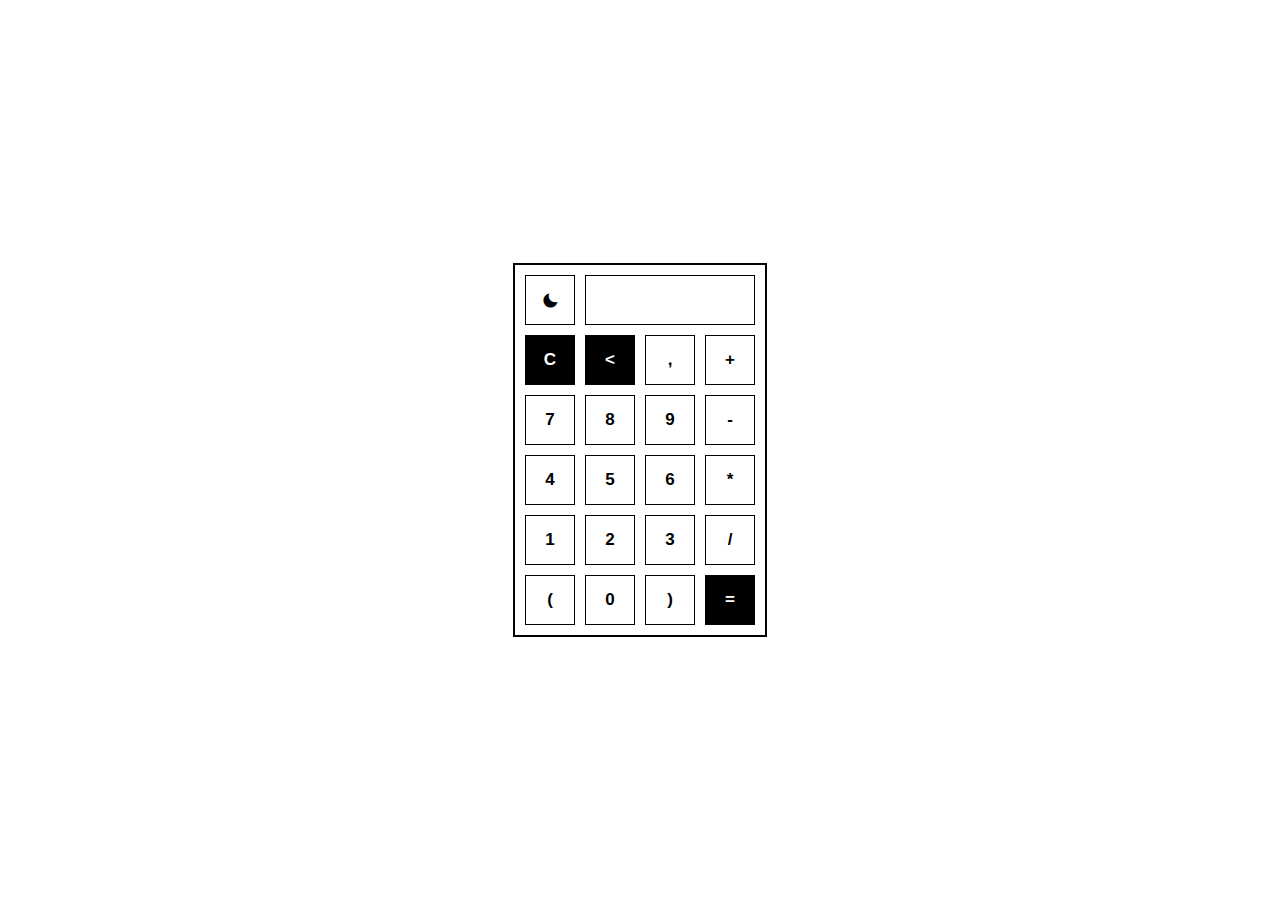
==== 2024/Index.html @ 70d5d8ad "Adicionando uma nova versão." ====
<!DOCTYPE html>
<html lang="en">

    <head>

        <meta charset="UTF-8">
        <meta name="viewport" content="width=device-width, initial-scale=1.0">

        <link rel="icon" type="image/x-icon" sizes="512x512" href="./Assets/Images/Favicon.png">

        <link rel="stylesheet" type="text/css" href="./Assets/CSS/Styles.css">

        <script defer type="text/javascript" src="./Assets/JS/Script.js">  </script>

        <title> Calculadora </title>

    </head>

    <body>

        <div id="container">

            <div id="calculator">

                <button id="light"> <i class="bx bxs-sun">  </i> </button>

                <button id="dark"> <i class="bx bxs-moon">  </i> </button>

                <p id="display">  </p>

                <button id="clear"> C </button>

                <button id="backspace"> < </button>

                <button> , </button>

                <button> + </button>

                <button> 7 </button>

                <button> 8 </button>

                <button> 9 </button>

                <button> - </button>

                <button> 4 </button>

                <button> 5 </button>

                <button> 6 </button>

                <button> * </button>

                <button> 1 </button>

                <button> 2 </button>

                <button> 3 </button>

                <button> / </button>

                <button> ( </button>

                <button> 0 </button>

                <button> ) </button>

                <button id="calculate"> = </button>

            </div>

        </div>
        
    </body>

</html>
---- 2024/Assets/CSS/Styles.css ----
/* Recursos: */

@import url("https://unpkg.com/boxicons@2.1.4/css/boxicons.min.css");

/* Constantes: */

html:root {

    --main-color: #000000;
    --neutral-color: #FFFFFF;

}

.dark_theme:root {

    --main-color: #FFFFFF;
    --neutral-color: #000000;

}

/* Estilos: */

* {

    box-sizing: border-box;
    margin: 0;
    padding: 0;
    font-family: Arial, Helvetica, sans-serif;
    transition: 0.75s;

}

body {

    height: 100vh;
    width: 100vw;
    display: flex;
    align-items: center;
    justify-content: center;
    background-color: var(--neutral-color);
    overflow: hidden;

}

#calculator {

    height: auto;
    width: auto;
    max-width: 100%;
    display: grid;
    grid-template-columns: repeat(4, 50px);
    grid-template-rows: repeat(6, 50px);
    gap: 10px;
    background-color: transparent;
    border: 2px solid var(--main-color);
    padding: 10px;
    overflow: hidden;

}

#calculator #display, #calculator button {

    border: 1px solid var(--main-color);

}

#calculator #display {

    max-width: 100%;
    display: flex;
    align-items: center;
    justify-content: flex-end;
    grid-column: 2 / span 3;
    font-size: 20px;
    font-weight: bolder;
    color: var(--main-color);
    padding: 0px 10px 0px 10px;
    overflow-x: auto;
    overflow-y: hidden;

}

#calculator button, #calculator:hover button:not(:hover) {

    display: flex;
    align-items: center;
    justify-content: center;
    background-color: transparent;
    font-size: 17px;
    font-weight: bold;
    color: var(--main-color);
    cursor: pointer;

}

#calculator button:hover, #calculator button:nth-child(4), #calculator button:nth-child(5), #calculator button:nth-child(23) {

    background-color: var(--main-color);
    color: var(--neutral-color);

}

#calculator #light {

    display: none;

}

#calculator #dark {

    display: flex;

}
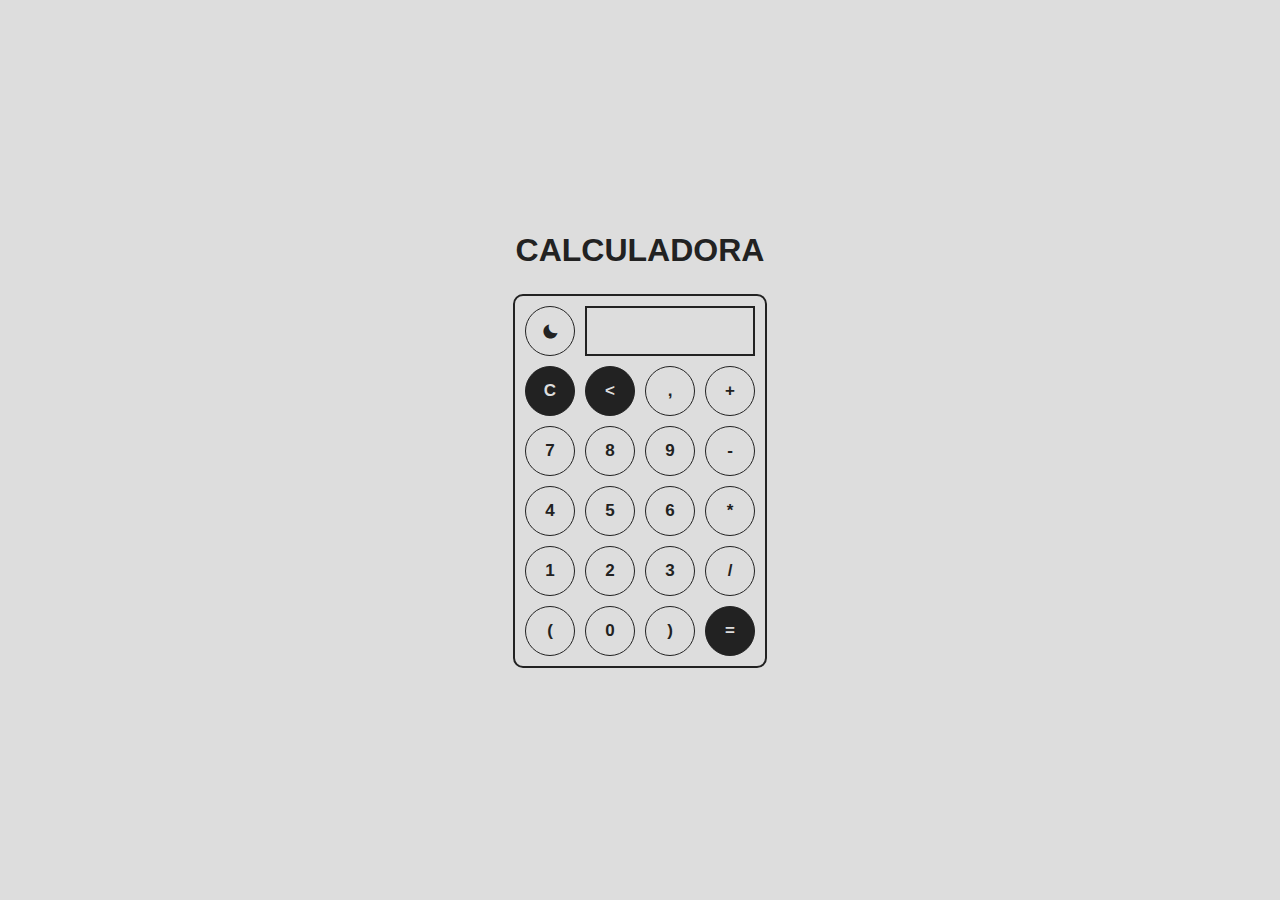
==== commit 7aed3ee0: "Atualizando." ====
--- a/2024/Index.html
+++ b/2024/Index.html
@@ -19,6 +19,8 @@
     <body>
 
         <div id="container">
+
+            <h1> Calculadora </h1>
 
             <div id="calculator">
 
--- a/2024/Assets/CSS/Styles.css
+++ b/2024/Assets/CSS/Styles.css
@@ -6,15 +6,15 @@
 
 html:root {
 
-    --main-color: #000000;
-    --neutral-color: #FFFFFF;
+    --main-color: #222222;
+    --neutral-color: #DDDDDD;
 
 }
 
 .dark_theme:root {
 
-    --main-color: #FFFFFF;
-    --neutral-color: #000000;
+    --main-color: #DDDDDD;
+    --neutral-color: #222222;
 
 }
 
@@ -26,7 +26,7 @@
     margin: 0;
     padding: 0;
     font-family: Arial, Helvetica, sans-serif;
-    transition: 0.75s;
+    transition: 0.5s;
 
 }
 
@@ -42,7 +42,28 @@
 
 }
 
-#calculator {
+#container {
+
+    height: 100%;
+    width: 100%;
+    display: flex;
+    flex-direction: column;
+    align-items: center;
+    justify-content: center;
+    gap: 25px;
+    background-color: transparent;
+
+}
+
+#container h1 {
+
+    font-weight: 800;
+    color: var(--main-color);
+    text-transform: uppercase;
+
+}
+
+#container #calculator {
 
     height: auto;
     width: auto;
@@ -53,39 +74,37 @@
     gap: 10px;
     background-color: transparent;
     border: 2px solid var(--main-color);
+    border-radius: 10px;
     padding: 10px;
     overflow: hidden;
 
 }
 
-#calculator #display, #calculator button {
-
-    border: 1px solid var(--main-color);
-
-}
-
-#calculator #display {
+#container #calculator #display {
 
     max-width: 100%;
     display: flex;
     align-items: center;
     justify-content: flex-end;
     grid-column: 2 / span 3;
+    border: 2px solid var(--main-color);
     font-size: 20px;
     font-weight: bolder;
     color: var(--main-color);
+    text-align: end;
     padding: 0px 10px 0px 10px;
-    overflow-x: auto;
-    overflow-y: hidden;
+    overflow: hidden;
 
 }
 
-#calculator button, #calculator:hover button:not(:hover) {
+#container #calculator button, #container #calculator:hover button:not(:hover) {
 
     display: flex;
     align-items: center;
     justify-content: center;
     background-color: transparent;
+    border: 1px solid var(--main-color);
+    border-radius: 50%;
     font-size: 17px;
     font-weight: bold;
     color: var(--main-color);
@@ -93,20 +112,21 @@
 
 }
 
-#calculator button:hover, #calculator button:nth-child(4), #calculator button:nth-child(5), #calculator button:nth-child(23) {
+#container #calculator button:hover, #container #calculator button:nth-child(4),
+#container #calculator button:nth-child(5), #container #calculator button:nth-child(23) {
 
     background-color: var(--main-color);
     color: var(--neutral-color);
 
 }
 
-#calculator #light {
+#container #calculator #light {
 
     display: none;
 
 }
 
-#calculator #dark {
+#container #calculator #dark {
 
     display: flex;
 
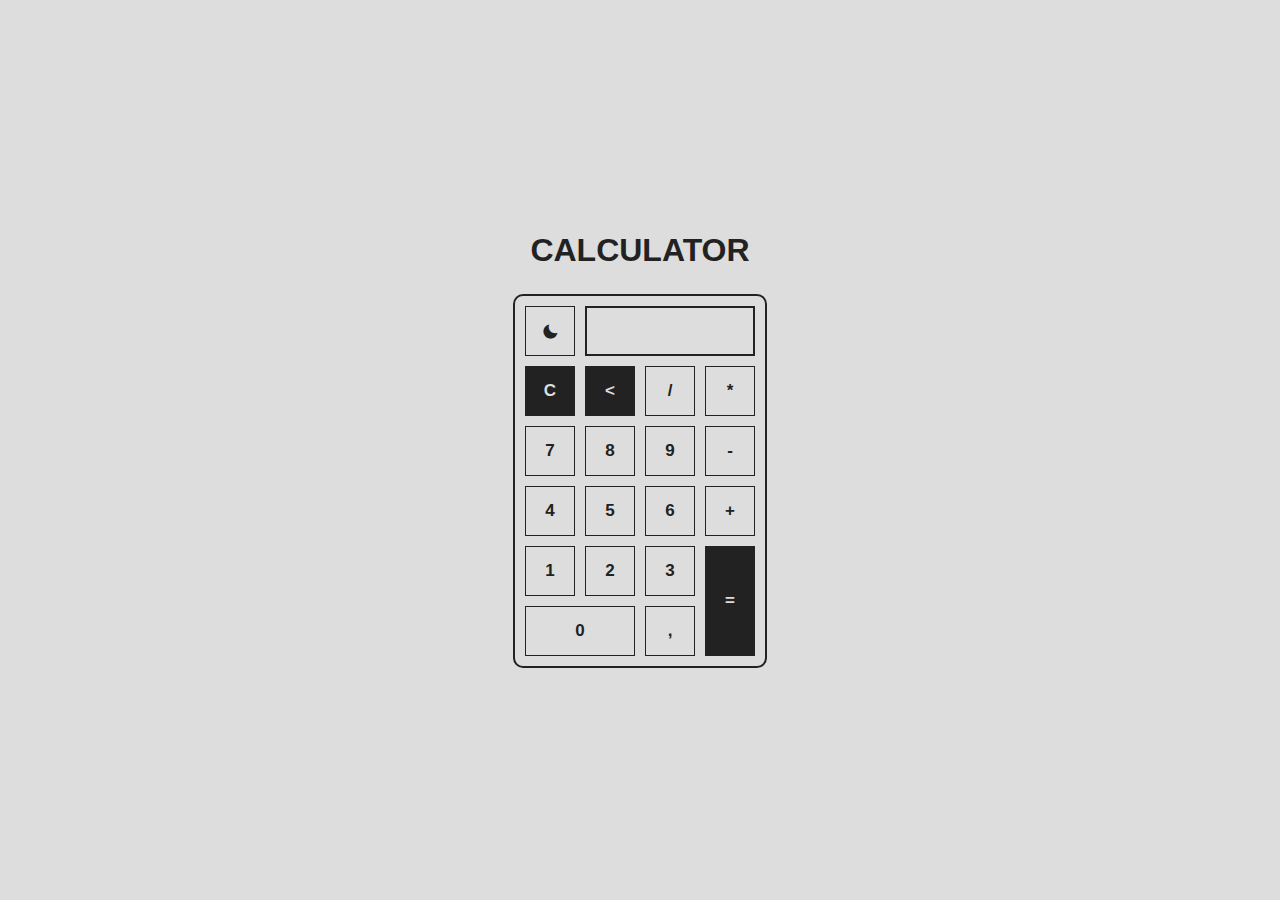
==== commit 47c6565e: "Adicionando validações ao projeto." ====
--- a/2024/Index.html
+++ b/2024/Index.html
@@ -12,7 +12,7 @@
 
         <script defer type="text/javascript" src="./Assets/JS/Script.js">  </script>
 
-        <title> Calculadora </title>
+        <title> Calculator </title>
 
     </head>
 
@@ -20,7 +20,19 @@
 
         <div id="container">
 
-            <h1> Calculadora </h1>
+            <!--
+            
+                "Menor" ➡ &#60;
+                "Adição" ➡ &#43;
+                "Subtração" ➡ &#8722;
+                "Multiplicação" ➡ &#215;
+                "Divisão" ➡ &#247;
+
+                Tabela de Símbolos: https://fap.if.usp.br/~vvuolo/A%20-%20HOME%20-%20Fisica/simbolos.htm
+            
+            -->
+
+            <h1> Calculator </h1>
 
             <div id="calculator">
 
@@ -32,11 +44,11 @@
 
                 <button id="clear"> C </button>
 
-                <button id="backspace"> < </button>
+                <button id="backspace"> &#60; </button>
+                
+                <button> / </button>
 
-                <button> , </button>
-
-                <button> + </button>
+                <button> * </button>
 
                 <button> 7 </button>
 
@@ -52,7 +64,7 @@
 
                 <button> 6 </button>
 
-                <button> * </button>
+                <button> + </button>
 
                 <button> 1 </button>
 
@@ -60,15 +72,11 @@
 
                 <button> 3 </button>
 
-                <button> / </button>
-
-                <button> ( </button>
+                <button id="calculate"> = </button>
 
                 <button> 0 </button>
 
-                <button> ) </button>
-
-                <button id="calculate"> = </button>
+                <button> , </button>
 
             </div>
 
--- a/2024/Assets/CSS/Styles.css
+++ b/2024/Assets/CSS/Styles.css
@@ -80,6 +80,24 @@
 
 }
 
+#container #calculator #light {
+
+    display: none;
+
+}
+
+#container #calculator #dark {
+
+    display: flex;
+
+}
+
+#container #calculator #dark i, #container #calculator #light i {
+
+    transition: none;
+
+}
+
 #container #calculator #display {
 
     max-width: 100%;
@@ -104,7 +122,6 @@
     justify-content: center;
     background-color: transparent;
     border: 1px solid var(--main-color);
-    border-radius: 50%;
     font-size: 17px;
     font-weight: bold;
     color: var(--main-color);
@@ -113,21 +130,21 @@
 }
 
 #container #calculator button:hover, #container #calculator button:nth-child(4),
-#container #calculator button:nth-child(5), #container #calculator button:nth-child(23) {
+#container #calculator button:nth-child(5), #container #calculator button:nth-child(19) {
 
     background-color: var(--main-color);
     color: var(--neutral-color);
 
 }
 
-#container #calculator #light {
+#container #calculator button:nth-child(19) {
 
-    display: none;
+    grid-row: span 2;
 
 }
 
-#container #calculator #dark {
+#container #calculator button:nth-child(20) {
 
-    display: flex;
+    grid-column: span 2;
 
 }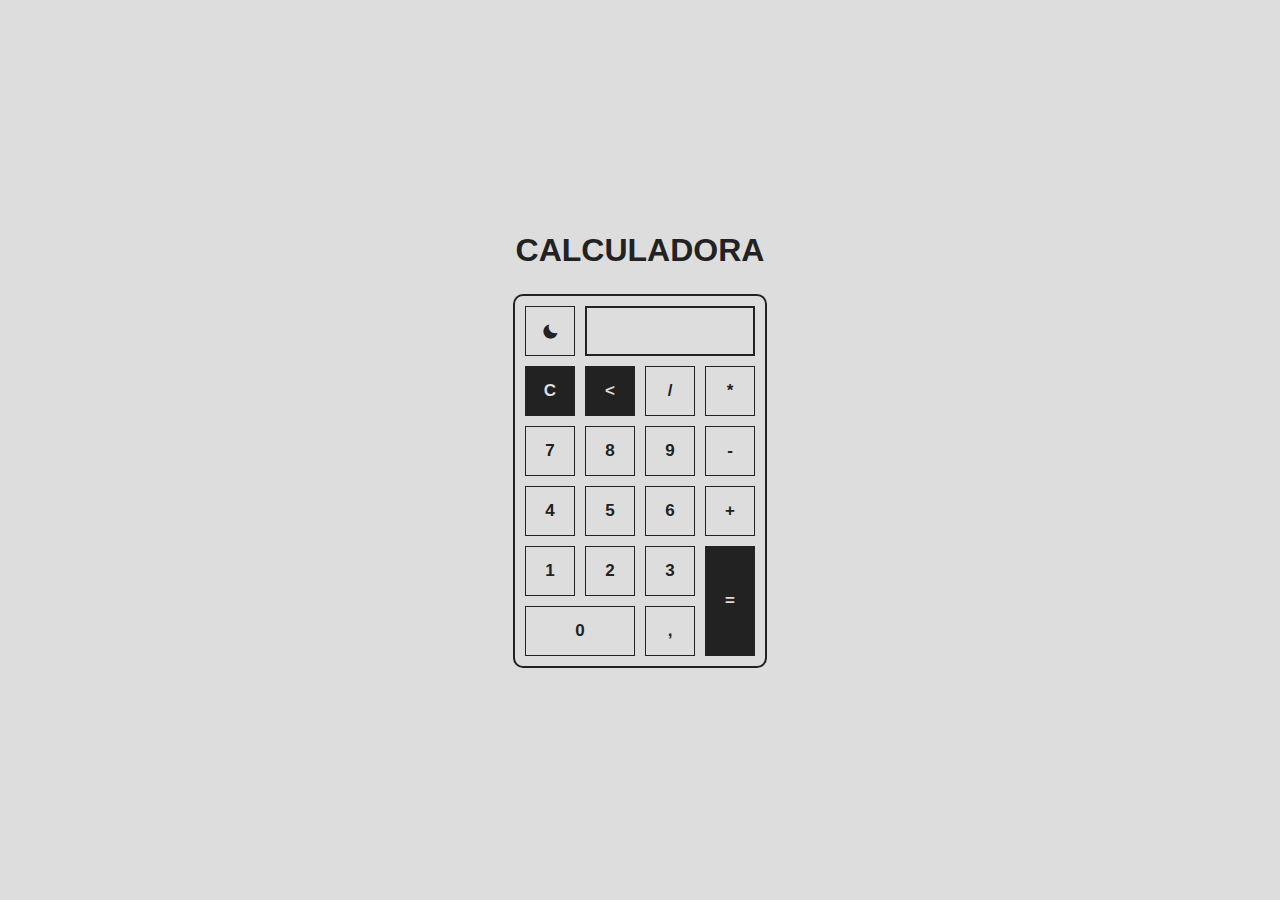
==== commit 08a2321c: "Update Index.html" ====
--- a/2024/Index.html
+++ b/2024/Index.html
@@ -1,5 +1,5 @@
 <!DOCTYPE html>
-<html lang="en">
+<html lang="pt-br">
 
     <head>
 
@@ -32,7 +32,7 @@
             
             -->
 
-            <h1> Calculator </h1>
+            <h1> Calculadora </h1>
 
             <div id="calculator">
 
@@ -84,4 +84,4 @@
         
     </body>
 
-</html>+</html>
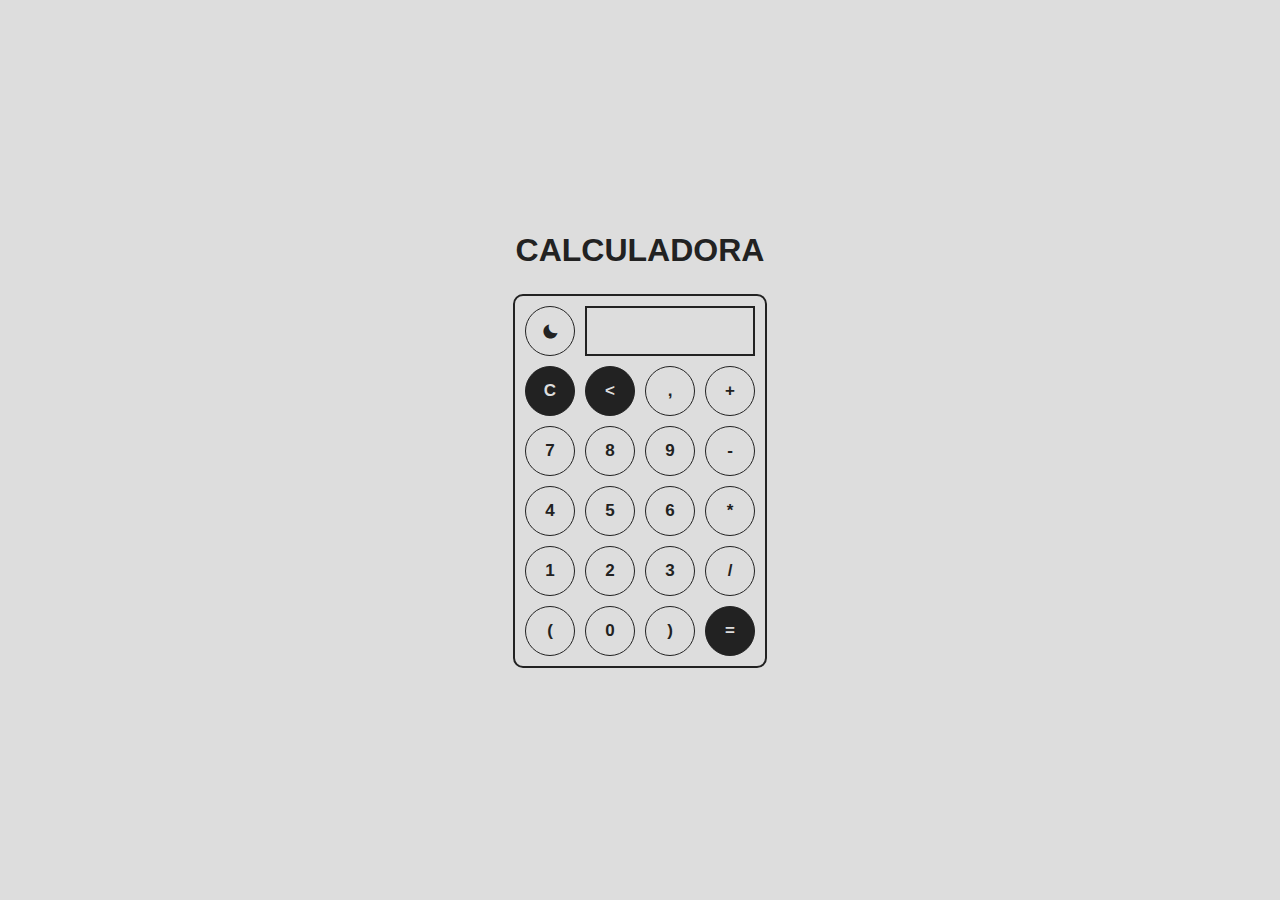
==== commit 21b01891: "Adicionando validação de parênteses." ====
--- a/2024/Index.html
+++ b/2024/Index.html
@@ -12,7 +12,7 @@
 
         <script defer type="text/javascript" src="./Assets/JS/Script.js">  </script>
 
-        <title> Calculator </title>
+        <title> Calculadora </title>
 
     </head>
 
@@ -46,9 +46,9 @@
 
                 <button id="backspace"> &#60; </button>
                 
-                <button> / </button>
+                <button> , </button>
 
-                <button> * </button>
+                <button> + </button>
 
                 <button> 7 </button>
 
@@ -64,7 +64,7 @@
 
                 <button> 6 </button>
 
-                <button> + </button>
+                <button> * </button>
 
                 <button> 1 </button>
 
@@ -72,11 +72,15 @@
 
                 <button> 3 </button>
 
-                <button id="calculate"> = </button>
+                <button> / </button>
+
+                <button> ( </button>
 
                 <button> 0 </button>
 
-                <button> , </button>
+                <button> ) </button>
+
+                <button id="calculate"> = </button>
 
             </div>
 
@@ -84,4 +88,4 @@
         
     </body>
 
-</html>
+</html>--- a/2024/Assets/CSS/Styles.css
+++ b/2024/Assets/CSS/Styles.css
@@ -122,6 +122,7 @@
     justify-content: center;
     background-color: transparent;
     border: 1px solid var(--main-color);
+    border-radius: 50%;
     font-size: 17px;
     font-weight: bold;
     color: var(--main-color);
@@ -130,21 +131,9 @@
 }
 
 #container #calculator button:hover, #container #calculator button:nth-child(4),
-#container #calculator button:nth-child(5), #container #calculator button:nth-child(19) {
+#container #calculator button:nth-child(5), #container #calculator button:nth-child(23) {
 
     background-color: var(--main-color);
     color: var(--neutral-color);
 
-}
-
-#container #calculator button:nth-child(19) {
-
-    grid-row: span 2;
-
-}
-
-#container #calculator button:nth-child(20) {
-
-    grid-column: span 2;
-
 }